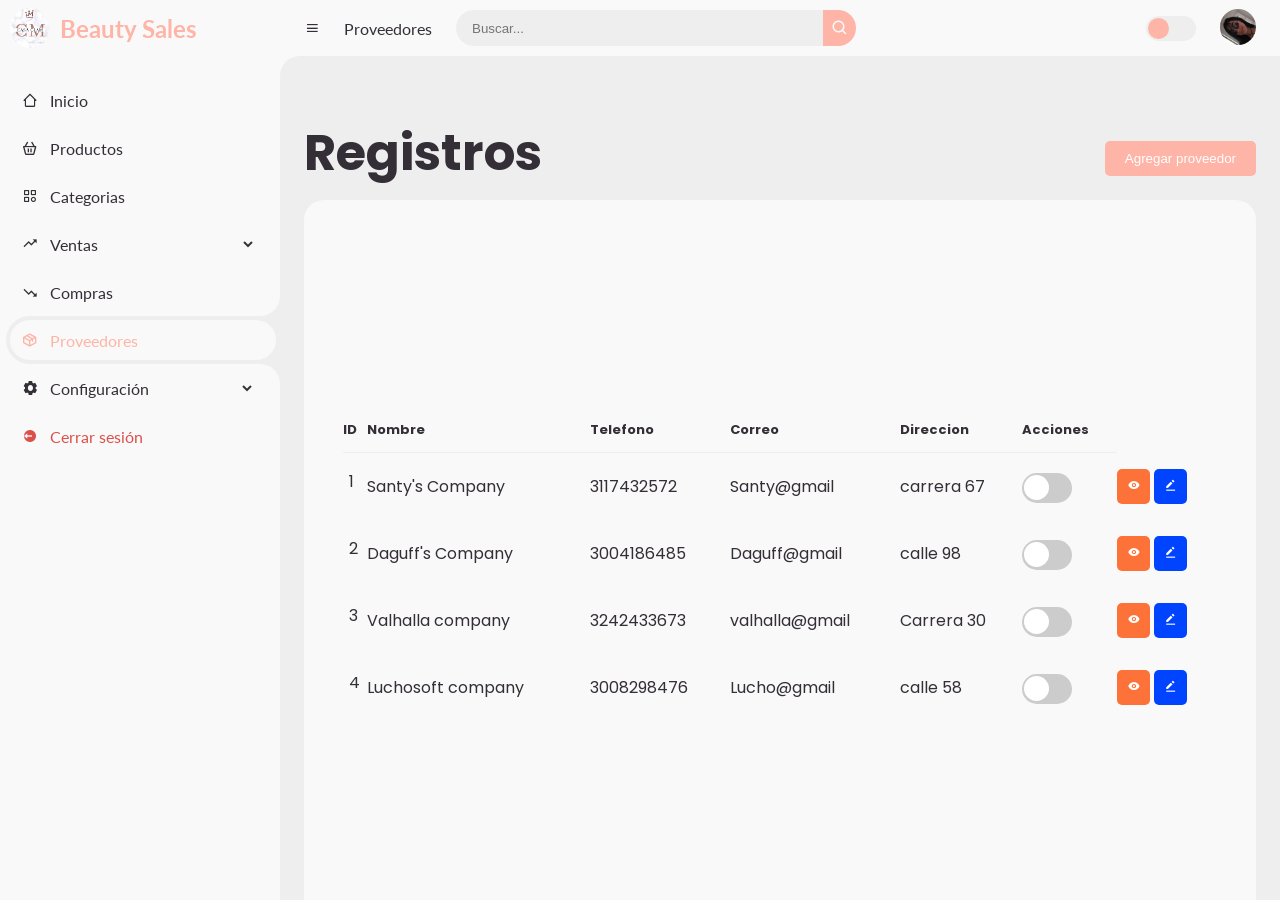
==== assets/pages/Proveedores.html @ 37e6d335 "hola" ====
<!DOCTYPE html>
<html lang="en">
  <head>
    <meta charset="UTF-8" />
    <meta name="viewport" content="width=device-width, initial-scale=1.0" />
    <link
      rel="shortcut icon"
      href="/assets/img/LogoBeautySales.png"
      type="image/x-icon"
    />
    <!-- Boxicons -->
    <link
      href="https://unpkg.com/boxicons@2.1.4/css/boxicons.min.css"
      rel="stylesheet"
    />
    <!-- My CSS -->
    <link rel="stylesheet" href="/assets/css/Proveedores.css" />

    <title>Proveedores</title>
  </head>
  <body>
    <!-- SIDEBAR -->
    <section id="sidebar">
		<a href="Inicio.html" class="brand">
		  <img src="/assets/img/LogoBeautySales.png" class="img-principal" />
		  <span class="text">Beauty Sales</span>
		</a>
		<ul class="side-menu top menu-horizontal">
		  <li>
			<a href="Inicio.html">
			  <i class="bx bx-home-alt-2"></i>
			  <span class="text">Inicio</span>
			</a>
		  </li>
		  <li>
			<a href="/assets/pages/Productos.html">
			  <i class="bx bx-basket"></i>
			  <span class="text">Productos</span>
			</a>
		  </li>
		  <li>
			<a href="Categorias.html">
			  <i class="bx bx-category"></i>
			  <span class="text">Categorias</span>
			</a>
		  </li>
		  <li class="menu-horizontal01">
			<a href="" id="miEnlace">
			  <i class='bx bx-trending-up'></i>
			  <span class="text text01">Ventas</span>
			  <i class='bx bxs-chevron-down' ></i>
			</a>
			<ul class="menu-vertical">
			  <li>
				<a href="Facturacion.html">
				  <i class='bx bx-detail'></i>
				  <span class="text">Facturación</span>
				</a>
			  </li>
			  <li>
				<a href="Ventas.html">
				  <i class='bx bx-bar-chart'></i>
				  <span class="text">Registro de ventas</span>
				</a>
			  </li>
			</ul>
		  </li>
		  <li >
			  <a href="Compras.html">
			  <i class='bx bx-trending-down'></i>
			  <span class="text">Compras</span>
			</a>
		  </li>
		  <li class="active">
			<a href="/assets/pages/Proveedores.html">
			  <i class="bx bx-package"></i>
			  <span class="text">Proveedores</span>
			</a>
		  </li>
		  <li class="menu-horizontal02">
			<a href="" id="miEnlace2">
			  <i class="bx bxs-cog"></i>
			  <span class="text text02">Configuración</span>
			  <i class='bx bxs-chevron-down'></i>
			</a>
			<ul class="menu-vertical">
			  <li>
				<a href="Perfil.html">
				  <i class="bx bx-user"></i>
				  <span class="text">Perfil</span>
				</a>
			  </li>
			  <li>
				<a href="Usuarios.html">
					<i class='bx bx-user-circle'></i>
					<span class="text">Usuarios</span>
				  </a>
				</li>
			</ul>
		  </li>
		</ul>
		<div class="side-menu">
		  <li>
			<a href="" class="logout">
			  <i class="bx bxs-log-out-circle"></i>
			  <span class="text">Cerrar sesión</span>
			</a>
		  </li>
		</div>
	  </section>
	  <!-- CONTENT -->
	  <section id="content">
		<!-- NAVBAR -->
		<nav>
		  <i class="bx bx-menu"></i>
		  <a href="Proveedores.html" class="nav-link">Proveedores</a>
		  <form action="#">
			<div class="form-input">
			  <input type="search" placeholder="Buscar..." />
			  <button type="submit" class="search-btn">
				<i class="bx bx-search"></i>
			  </button>
			</div>
		  </form>
		  <input type="checkbox" id="switch-mode" hidden />
		  <label for="switch-mode" class="switch-mode"></label>
		  <a href="Perfil.html" class="profile">
			<img src="/assets/img/pfp.jpg" />
		  </a>
		</nav>
  
		  <!-- NAVBAR -->

		<!-- MAIN -->
		<main>
			 <div class="head">
				<div class="table-data">
				  <h1>Registros</h1>
				</div>
				<div class="register-button-container">
				  <a href="RegistrarProveedores.html">
					<button class="register-button" id="registrarButton">Agregar proveedor</button>
				  </a>
				</div>
			  </div>
			 <div class="table-data">
				<div class="order">
					
					<div class="container">
						
						<table class="table">
						  <thead class="bg-light">
							
							<tr>
								<th>ID</th>
								<th>Nombre</th>
								<th>Telefono</th>
								<th>Correo</th>
								<th>Direccion</th>
								<th>Acciones</th>
							</tr>
							</thead>
							<tbody>
							<tr class="main-row">
							<td>1</td>
							<td>Santy's Company</td>
							<td>3117432572</td>
							<td>Santy@gmail</td>
							<td>carrera 67</td>
							<td>
								<div class="switch">
									<input type="checkbox" class="toggleSwitch" id="toggleSwitch1">
									<label class="toggleLabel" for="toggleSwitch1"></label>
								  </div>
								  <td>
									<button class="btn btn-link show-button" onclick="toggleSubfila('subfila1', this)" data-subfila="subfila1">
										<i class='bx bxs-show'></i>
									</button>
									
									<a href="/assets/pages/EditarProveedores.html"><button class="edit-button"><i class='bx bxs-edit-alt'></i></button></a>
											
								</td>
							<tr class="subfila" id="subfila1">
							  <td></td>
							  <td colspan="2">
								<table class="table">
								  <thead>
									
								<tr>
									<th>tipo de Producto</th>
									<th>Descripcion</th>
								</tr>
								</thead>
								<tbody>
								<tr>
									<td>crema</td>
									<td>Proveedor para cremas</td>
								</tr>
							
								  </tbody>
								</table>
							  </td>
							</tr>
							<tr class="main-row">
								<td>2</td>
								<td>Daguff's Company</td>
								<td>3004186485</td>
								<td>Daguff@gmail</td>
								<td>calle 98</td>
								<td>
								  <div class="switch">
									  <input type="checkbox" class="toggleSwitch" id="toggleSwitch2">
									  <label class="toggleLabel" for="toggleSwitch2"></label>
									</div>
							  </td>
							  <td>
								<button class="btn btn-link show-button" onclick="toggleSubfila('subfila2', this)" data-subfila="subfila2">
									<i class='bx bxs-show'></i>
								</button>
								
								<a href="/assets/pages/EditarProveedores.html"><button class="edit-button"><i class='bx bxs-edit-alt'></i></button></a>
										
							</td>	
							</tr>
							  <tr class="subfila" id="subfila2">
								<td></td>
								<td colspan="2">
								  <table class="table">
									<thead>
										<tr>
											<th>Tipo de producto</th>
											<th>Descripcion</th>
											
										</tr>
										</thead>
										<tbody>
										<tr>
											<td>Shampoo</td>
											<td>Proveedor para Shampoo</td>
										</tr>
										
									</tbody>
								  </table>
								</td>
							  </tr>
							  <tr class="main-row">
								<td>3</td>
								<td>Valhalla company</td>
								<td>3242433673</td>
								<td>valhalla@gmail</td>
								<td>Carrera 30</td>
								<td>
									<div class="switch">
										<input type="checkbox" class="toggleSwitch" id="toggleSwitch3">
										<label class="toggleLabel" for="toggleSwitch3"></label>
									  </div>
									  <td>
										<button class="btn btn-link show-button" onclick="toggleSubfila('subfila3', this)" data-subfila="subfila3">
											<i class='bx bxs-show'></i>
										</button>
										
										<a href="/assets/pages/EditarProveedores.html"><button class="edit-button"><i class='bx bxs-edit-alt'></i></button></a>
												
									</td>
								<tr class="subfila" id="subfila3">
								  <td></td>
								  <td colspan="2">
									<table class="table">
									  <thead>
										
									<tr>
										<th>Tipo de producto</th>
										<th>Descripcion</th>
										<th>Precio</th>
										<th>Cantidad</th>
										<th>Total</th>
									</tr>
									</thead>
									<tbody>
									<tr>
										<td>Gomina</td>
										<td>proveedor para gomina</td>
									</tr>
									  </tbody>
									</table>
								  </td>
								</tr>
								<tr class="main-row">
									<td>4</td>
									<td>Luchosoft company</td>
									<td>3008298476</td>
									<td>Lucho@gmail</td>
									<td>calle 58</td>
									<td>
									  <div class="switch">
										  <input type="checkbox" class="toggleSwitch" id="toggleSwitch4">
										  <label class="toggleLabel" for="toggleSwitch4"></label>
										</div>
								  </td>
								  <td>
									<button class="btn btn-link show-button" onclick="toggleSubfila('subfila4', this)" data-subfila="subfila4">
										<i class='bx bxs-show'></i>
									</button>
									
									<a href="EditarProveedores.html"><button class="edit-button"><i class='bx bxs-edit-alt'></i></button></a>
											
								</td>	
								</tr>
								  <tr class="subfila" id="subfila4">
									<td></td>
									<td colspan="4">
									  <table class="table">
										<thead>
											<tr>
												<th>Tipo de producto</th>
												<th>Descripcion</th>
											</tr>
											</thead>
											<tbody>
											<tr>
												<td>tinte</td>
												<td>Proveedor para tinte</td>
											</tr>
										</tbody>
									  </table>
									</td>
								  </tr>
					  
							<!-- Repetir el patrón para más ventas -->
					  
						  </tbody>
						</table>
					  </div>
					  
			
		</main>
	</section>
	
	

	<script src="/assets/js/proveedores.js"></script>
</body>
</html>
---- assets/css/Proveedores.css ----
@import url('https://fonts.googleapis.com/css2?family=Lato:wght@400;700&family=Poppins:wght@400;500;600;700&display=swap');

* {
	margin: 0;
	padding: 0;
	box-sizing: border-box;
}

a {
	text-decoration: none;
}

li {
	list-style: none;
}

:root {
	--poppins: 'Poppins', sans-serif;
	--lato: 'Lato', sans-serif;

	--light: #F9F9F9;
	--rosa-claro: #feb4a6;
	--light-blue: #CFE8FF;
	--grey: #eee;
	--dark-grey: #AAAAAA;
	--dark: #342E37;
	--red: #DB504A;
	--yellow: #FFCE26;
	--light-yellow: #FFF2C6;
	--orange: #FD7238;
	--light-orange: #FFE0D3;
}

html {
	overflow-x: hidden;
}

body.dark {
	--light: #2c2c2c;
	--grey: #525252;
	--dark: white;
}

body {
	background: var(--grey);
	overflow-x: hidden;
}



  


/* SIDEBAR */

.img-logo{
width: 40px;
height: 40px;
}

#sidebar {
	position: fixed;
	top: 0;
	left: 0;
	width: 280px;
	height: 100%;
	background: var(--light);
	z-index: 2000;
	font-family: var(--lato);
	transition: .3s ease;
	overflow-x: hidden;
	scrollbar-width: none;
}
#sidebar::--webkit-scrollbar {
	display: none;
	
}
#sidebar.hide {
	width: 60px;
}
#sidebar .brand {
	font-size: 24px;
	font-weight: 700;
	height: 56px;
	display: flex;
	align-items: center;
	color: var(--rosa-claro);
	position: sticky;
	top: 0;
	left: 0;
	background: var(--light);
	z-index: 500;
	padding-bottom: 20px;
	box-sizing: content-box;
}
#sidebar .brand .bx {
	min-width: 60px;
	display: flex;
	justify-content: center;
}
#sidebar .side-menu {
	width: 100%;
}
#sidebar .side-menu li {
	height: 48px;
	background: transparent;
	margin-left: 6px;
	border-radius: 48px 0 0 48px;
	padding: 4px;
}
#sidebar .side-menu li.active {
	background: var(--grey);
	position: relative;
}
#sidebar .side-menu li.active::before {
	content: '';
	position: absolute;
	width: 40px;
	height: 40px;
	border-radius: 50%;
	top: -40px;
	right: 0;
	box-shadow: 20px 20px 0 var(--grey);
	z-index: -1;
}
#sidebar .side-menu li.active::after {
	content: '';
	position: absolute;
	width: 40px;
	height: 40px;
	border-radius: 50%;
	bottom: -40px;
	right: 0;
	box-shadow: 20px -20px 0 var(--grey);
	z-index: -1;
}
#sidebar .side-menu li a {
	width: 100%;
	height: 100%;
	background: var(--light);
	display: flex;
	align-items: center;
	border-radius: 48px;
	font-size: 16px;
	color: var(--dark);
	white-space: nowrap;
	overflow-x: hidden;
}


#sidebar .side-menu.top li.active a {
	color: var(--rosa-claro);
}
#sidebar.hide .side-menu li a {
	width: calc(48px - (4px * 2));
	transition: width .3s ease;
}
#sidebar .side-menu li a.logout {
	color: var(--red);
}
#sidebar .side-menu.top li a:hover {
	color: var(--rosa-claro);
}
#sidebar .side-menu li a .bx {
	min-width: calc(60px  - ((4px + 6px) * 2));
	display: flex;
	justify-content: center;
}
/* SIDEBAR */

.text01{
	margin-right: 130px;
}

.text02{
	margin-right: 78px;
}



/* CONTENT */
#content {
	position: relative;
	width: calc(100% - 280px);
	left: 280px;
	transition: .3s ease;
}
#sidebar.hide ~ #content {
	width: calc(100% - 60px);
	left: 60px;
}




/* NAVBAR */
#content nav {
	height: 56px;
	background: var(--light);
	padding: 0 24px;
	display: flex;
	align-items: center;
	grid-gap: 24px;
	font-family: var(--lato);
	position: sticky;
	top: 0;
	left: 0;
	z-index: 1000;
}
#content nav::before {
	content: '';
	position: absolute;
	width: 40px;
	height: 40px;
	bottom: -40px;
	left: 0;
	border-radius: 50%;
	box-shadow: -20px -20px 0 var(--light);
}
#content nav a {
	color: var(--dark);
}
#content nav .bx.bx-menu {
	cursor: pointer;
	color: var(--dark);
}
#content nav .nav-link {
	font-size: 16px;
	transition: .3s ease;
}
#content nav .nav-link:hover {
	color: var(--rosa-claro);
}
#content nav form {
	max-width: 400px;
	width: 100%;
	margin-right: auto;
}
#content nav form .form-input {
	display: flex;
	align-items: center;
	height: 36px;
}
#content nav form .form-input input {
	flex-grow: 1;
	padding: 0 16px;
	height: 100%;
	border: none;
	background: var(--grey);
	border-radius: 36px 0 0 36px;
	outline: none;
	width: 100%;
	color: var(--dark);
}
#content nav form .form-input button {
	width: 36px;
	height: 100%;
	display: flex;
	justify-content: center;
	align-items: center;
	background: var(--rosa-claro);
	color: var(--light);
	font-size: 18px;
	border: none;
	outline: none;
	border-radius: 0 36px 36px 0;
}
#content nav .notification {
	font-size: 20px;
	position: relative;
}
#content nav .notification .num {
	position: absolute;
	top: -6px;
	right: -6px;
	width: 20px;
	height: 20px;
	border-radius: 50%;
	border: 2px solid var(--light);
	background: var(--red);
	color: var(--light);
	font-weight: 700;
	font-size: 12px;
	display: flex;
	justify-content: center;
	align-items: center;
}
#content nav .profile img {
	width: 36px;
	height: 36px;
	object-fit: cover;
	border-radius: 50%;
}
#content nav .switch-mode {
	display: block;
	min-width: 50px;
	height: 25px;
	border-radius: 25px;
	background: var(--grey);
	cursor: pointer;
	position: relative;
}
#content nav .switch-mode::before {
	content: '';
	position: absolute;
	top: 2px;
	left: 2px;
	bottom: 2px;
	width: calc(25px - 4px);
	background: var(--rosa-claro);
	border-radius: 50%;
	transition: all .3s ease;
}
#content nav #switch-mode:checked + .switch-mode::before {
	left: calc(100% - (25px - 4px) - 2px);
}

/* NAVBAR */

.menu-horizontal{
    list-style: none;
    display: flex;
    flex-direction: column;
    justify-content: space-around;
}

.menu-horizontal > li > a{
    display: block;
    color: white;
    text-decoration: none;

}

.menu-vertical{
    position: absolute;
    display: none;
    list-style: none;
}



/* .menu-horizontal li:hover .menu-vertical{
    display: block;
    position: relative;
}

.menu-vertical li:hover{
    display: block;
    position: relative;
    
} */

.menu-vertical li a{
    display: block;
    
}

/* .menu-horizontal01:hover{
    margin-bottom: 100px;
}

.menu-horizontal02:hover{
    margin-bottom: 40px;
}  */

/* #miEnlace:active {
	margin-bottom: 100px;
}

#miEnlace:active, #miEnlace.activo {
	margin-bottom: 100px;
  } */
  
.menu-horizontal01.activo {
	/* Estilos para el elemento li */
	margin-bottom: 90px;
}

.menu-horizontal02.activo {
	margin-bottom: 90px;
  }

  
.menu-vertical.show {
    display: block;
}


/* NAVBAR */





/* MAIN */
#content main {
	width: 100%;
	padding: 36px 24px;
	font-family: var(--poppins);
	max-height: calc(100vh - 56px);
	overflow-y: auto; 
}
#content main .head-title {
	display: flex;
	align-items: center;
	justify-content: space-between;
	grid-gap: 16px;
	flex-wrap: wrap;
}
#content main .head-title .left h1 {
	font-size: 36px;
	font-weight: 600;
	margin-bottom: 10px;
	color: var(--dark);
}
#content main .head-title .left .breadcrumb {
	display: flex;
	align-items: center;
	grid-gap: 16px;
}
#content main .head-title .left .breadcrumb li {
	color: var(--dark);
}
#content main .head-title .left .breadcrumb li a {
	color: var(--dark-grey);
	pointer-events: none;
}
#content main .head-title .left .breadcrumb li a.active {
	color: var(--rosa-claro);
	pointer-events: unset;
}
#content main .head-title .btn-download {
	height: 36px;
	padding: 0 16px;
	border-radius: 36px;
	background: var(--rosa-claro);
	color: var(--light);
	display: flex;
	justify-content: center;
	align-items: center;
	grid-gap: 10px;
	font-weight: 500;
}

#content main .box-info {
	display: grid;
	grid-template-columns: repeat(auto-fit, minmax(240px, 1fr));
	grid-gap: 24px;
}
#content main .box-info li {
	padding: 24px;
	background: var(--light);
	border-radius: 20px;
	display: flex;
	align-items: center;
	grid-gap: 24px;
	margin-top: 5px;
}

.container{
	background-color: var(--light);
	display: flex;
	justify-content: space-around;
	align-items: center;
	width: auto;
	padding: 15px;
	border-radius: 20px;
	height: 77vh;
}

.img-principal{
	max-width: 40px;
	width: auto;
	height: auto;
	border-radius: 20px;
	margin: 0 10px 0 10px;
}

#content main .box-info li .bx {
	width: 80px;
	height: 80px;
	border-radius: 10px;
	font-size: 36px;
	display: flex;
	justify-content: center;
	align-items: center;
}
#content main .box-info li:nth-child(1) .bx {
	background: var(--light-blue);
	color: var(--rosa-claro);
}
#content main .box-info li:nth-child(2) .bx {
	background: var(--light-yellow);
	color: var(--yellow);
}
#content main .box-info li:nth-child(3) .bx {
	background: var(--light-orange);
	color: var(--orange);
}
#content main .box-info li .text h3 {
	font-size: 24px;
	font-weight: 600;
	color: var(--dark);
}
#content main .box-info li .text p {
	color: var(--dark);	
}





#content main .table-data {
	display: flex;
	flex-wrap: wrap;
	grid-gap: 24px;
	margin-top: 24px;
	width: 100%;
	color: var(--dark);
}
#content main .table-data > div {
	border-radius: 20px;
	background: var(--light);
	padding: 24px;
	overflow-x: auto;
}
#content main .table-data .head {
	display: flex;
	align-items: center;
	grid-gap: 16px;
	margin-bottom: 24px;
}
#content main .table-data .head h3 {
	margin-right: auto;
	font-size: 24px;
	font-weight: 600;
}
#content main .table-data .head .bx {
	cursor: pointer;
}

#content main .table-data .order {
	flex-grow: 1;
	flex-basis: 500px;
}
#content main .table-data .order table {
	width: 100%;
	border-collapse: collapse;
}
#content main .table-data .order table th {
	padding-bottom: 12px;
	font-size: 13px;
	text-align: left;
	border-bottom: 1px solid var(--grey);
}
#content main .table-data .order table td {
	padding: 16px 0;
}
#content main .table-data .order table tr td:first-child {
	display: flex;
	align-items: center;
	grid-gap: 12px;
	padding-left: 6px;
}
#content main .table-data .order table td img {
	width: 36px;
	height: 36px;
	border-radius: 50%;
	object-fit: cover;
}
#content main .table-data .order table tbody tr:hover {
	background: var(--grey);
}
#content main .table-data .order table tr td .status {
	font-size: 10px;
	padding: 6px 16px;
	color: var(--light);
	border-radius: 20px;
	font-weight: 700;
}
#content main .table-data .order table tr td .status.completed {
	background: var(--rosa-claro);
}
#content main .table-data .order table tr td .status.process {
	background: var(--yellow);
}
#content main .table-data .order table tr td .status.pending {
	background: var(--orange);
}


#content main .table-data .todo {
	flex-grow: 1;
	flex-basis: 300px;
}
#content main .table-data .todo .todo-list {
	width: 100%;
}
#content main .table-data .todo .todo-list li {
	width: 100%;
	margin-bottom: 16px;
	background: var(--grey);
	border-radius: 10px;
	padding: 14px 20px;
	display: flex;
	justify-content: space-between;
	align-items: center;
}
#content main .table-data .todo .todo-list li .bx {
	cursor: pointer;
}
#content main .table-data .todo .todo-list li.completed {
	border-left: 10px solid var(--rosa-claro);
}
#content main .table-data .todo .todo-list li.not-completed {
	border-left: 10px solid var(--orange);
}
#content main .table-data .todo .todo-list li:last-child {
	margin-bottom: 0;
}
/* MAIN */
/* CONTENT */









@media screen and (max-width: 768px) {
	#sidebar {
		width: 200px;
	}

	#content {
		width: calc(100% - 60px);
		left: 200px;
	}

	#content nav .nav-link {
		display: none;
	}
}






@media screen and (max-width: 576px) {
	#content nav form .form-input input {
		display: none;
	}

	#content nav form .form-input button {
		width: auto;
		height: auto;
		background: transparent;
		border-radius: none;
		color: var(--dark);
	}

	#content nav form.show .form-input input {
		display: block;
		width: 100%;
	}
	#content nav form.show .form-input button {
		width: 36px;
		height: 100%;
		border-radius: 0 36px 36px 0;
		color: none;
		background: var(--red);
	}

	#content nav form.show ~ .notification,
	#content nav form.show ~ .profile {
		display: none;
	}

	#content main .box-info {
		grid-template-columns: 1fr;
	}

	#content main .table-data .head {
		min-width: 420px;
	}
	#content main .table-data .order table {
		min-width: 420px;
	}
	#content main .table-data .todo .todo-list {
		min-width: 420px;
	}
}




/* DAGUFF EN KICK */
/* DAGUFF EN KICK */
/* DAGUFF EN KICK */
/* DAGUFF EN KICK */
/* DAGUFF EN KICK */
/* DAGUFF EN KICK */


/*SUBFILAS */
.subfila {
    display: none;
}


/* EDITAR Y ELIMINAR BOTON */
.edit-button,
.delete-button,
.show-button,
#remove-button{
    padding: 10px 10px;
    border: none;
    cursor: pointer;
    transition: background-color 0.3s, color 0.3s, border-radius 0.3s;
    border-radius: 5px;
}

#remove-button{
	background-color: #DB504A;
	color: #fff;
}

.show-button {
    background-color:  var(--orange);
    color: #fff;
}

.edit-button {
    background-color: #0044ff;
    color: white;
}

.delete-button {
    background-color:  var(--red);
    color: white;
}

.edit-button:hover,
.delete-button:hover,
.register-button:hover,
.show-button:hover{
    background-color: transparent;
    color: #000;
    border-radius: 50%; 
}



/*REGISTRAR COMPRA BOTON */

.register-button-container {
    display: flex;
    justify-content: flex-end;
    margin-top: -50px;
}

.register-button {
    background-color: #feb4a6;
    color: #fff;
    border: none;
    padding: 10px 20px;
    cursor: pointer;

	transition: background-color 0.3s, color 0.3s, border-radius 0.3s;
    border-radius: 5px;
}

.product-details-row {
    display: none;
}


/*SHOW DETAILS*/
.product-details-row {
	display: none;
}
.show-details {
	display: block !important;
}


  .switch {
	margin-block-end: -10px;
	position: relative;
	display: inline-block;
	width: 50px;
	height: 30px;
  }
  
  .switch input {
	display: none;
  }
  
  .switch label {

	position: absolute;
	top: 0;
	left: 0;
	width: 100%;
	height: 100%;
	background-color: #ccc;
	border-radius: 17px;
	cursor: pointer;
	transition: background-color 0.3s ease;
  }
  
  .switch input:checked + label {
	background-color: #66bb6a;
  }
  
  .switch label::before {
	content: "";
	position: absolute;
	top: 2px;
	left: 2px;
	width: 25px;
	height: 25px;
	background-color: #fff;
	border-radius: 50%;
	transition: transform 0.3s ease;
  }
  
  .switch input:checked + label::before {
	transform: translateX(20px);
  }



.ventas-row{
	background-color: var(--grey);
}

.table-data h1{
	font-size: 50px;
}
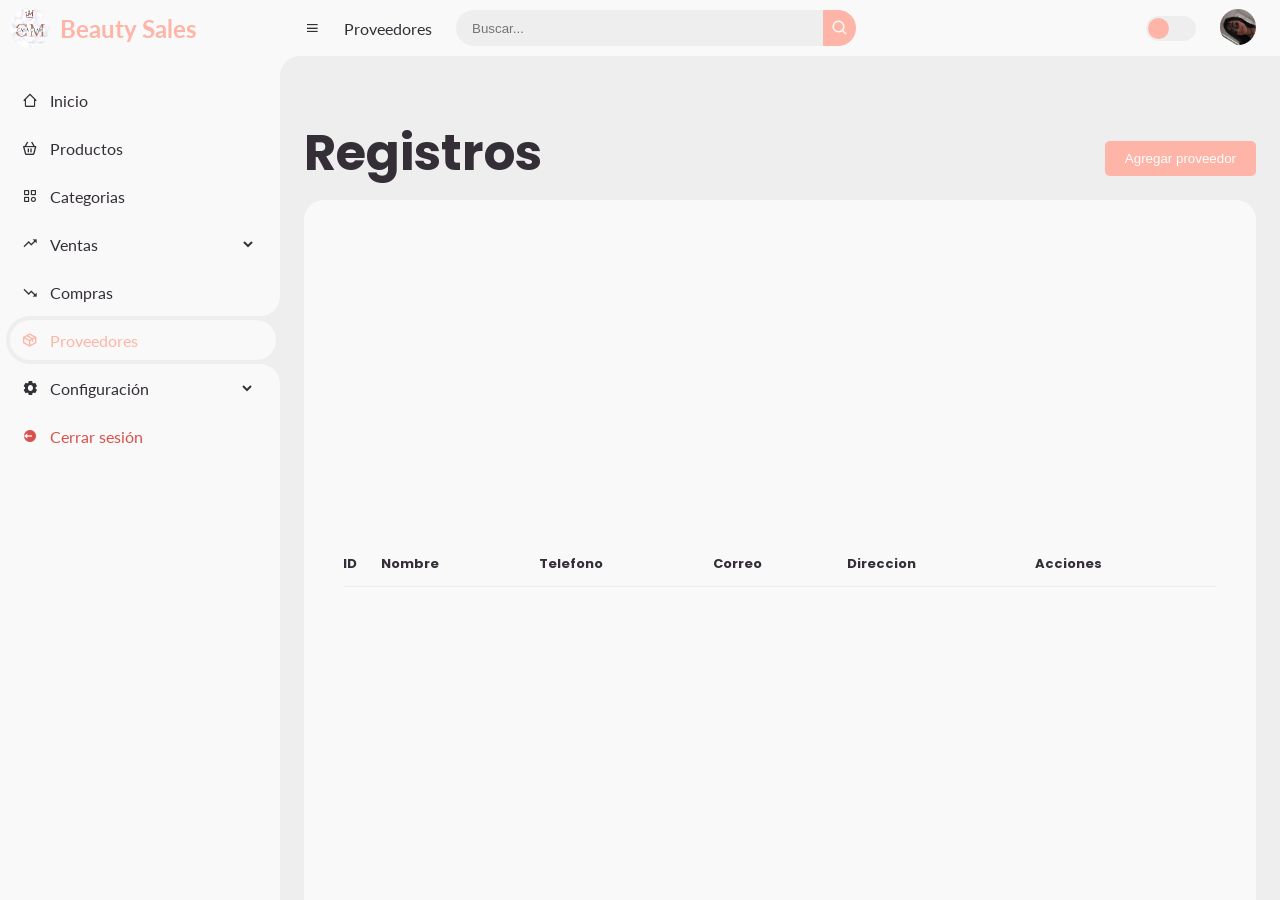
==== commit b2935993: "hola" ====
--- a/assets/pages/Proveedores.html
+++ b/assets/pages/Proveedores.html
@@ -18,7 +18,7 @@
 
     <title>Proveedores</title>
   </head>
-  <body>
+  <body onload="listarProveedores()">
     <!-- SIDEBAR -->
     <section id="sidebar">
 		<a href="Inicio.html" class="brand">
@@ -159,185 +159,13 @@
 								<th>Direccion</th>
 								<th>Acciones</th>
 							</tr>
-							</thead>
-							<tbody>
-							<tr class="main-row">
-							<td>1</td>
-							<td>Santy's Company</td>
-							<td>3117432572</td>
-							<td>Santy@gmail</td>
-							<td>carrera 67</td>
-							<td>
-								<div class="switch">
-									<input type="checkbox" class="toggleSwitch" id="toggleSwitch1">
-									<label class="toggleLabel" for="toggleSwitch1"></label>
-								  </div>
-								  <td>
-									<button class="btn btn-link show-button" onclick="toggleSubfila('subfila1', this)" data-subfila="subfila1">
-										<i class='bx bxs-show'></i>
-									</button>
-									
-									<a href="/assets/pages/EditarProveedores.html"><button class="edit-button"><i class='bx bxs-edit-alt'></i></button></a>
-											
-								</td>
-							<tr class="subfila" id="subfila1">
-							  <td></td>
-							  <td colspan="2">
-								<table class="table">
-								  <thead>
-									
-								<tr>
-									<th>tipo de Producto</th>
-									<th>Descripcion</th>
-								</tr>
-								</thead>
-								<tbody>
-								<tr>
-									<td>crema</td>
-									<td>Proveedor para cremas</td>
-								</tr>
-							
-								  </tbody>
-								</table>
-							  </td>
-							</tr>
-							<tr class="main-row">
-								<td>2</td>
-								<td>Daguff's Company</td>
-								<td>3004186485</td>
-								<td>Daguff@gmail</td>
-								<td>calle 98</td>
-								<td>
-								  <div class="switch">
-									  <input type="checkbox" class="toggleSwitch" id="toggleSwitch2">
-									  <label class="toggleLabel" for="toggleSwitch2"></label>
-									</div>
-							  </td>
-							  <td>
-								<button class="btn btn-link show-button" onclick="toggleSubfila('subfila2', this)" data-subfila="subfila2">
-									<i class='bx bxs-show'></i>
-								</button>
-								
-								<a href="/assets/pages/EditarProveedores.html"><button class="edit-button"><i class='bx bxs-edit-alt'></i></button></a>
-										
-							</td>	
-							</tr>
-							  <tr class="subfila" id="subfila2">
-								<td></td>
-								<td colspan="2">
-								  <table class="table">
-									<thead>
-										<tr>
-											<th>Tipo de producto</th>
-											<th>Descripcion</th>
-											
-										</tr>
-										</thead>
-										<tbody>
-										<tr>
-											<td>Shampoo</td>
-											<td>Proveedor para Shampoo</td>
-										</tr>
-										
-									</tbody>
-								  </table>
-								</td>
-							  </tr>
-							  <tr class="main-row">
-								<td>3</td>
-								<td>Valhalla company</td>
-								<td>3242433673</td>
-								<td>valhalla@gmail</td>
-								<td>Carrera 30</td>
-								<td>
-									<div class="switch">
-										<input type="checkbox" class="toggleSwitch" id="toggleSwitch3">
-										<label class="toggleLabel" for="toggleSwitch3"></label>
-									  </div>
-									  <td>
-										<button class="btn btn-link show-button" onclick="toggleSubfila('subfila3', this)" data-subfila="subfila3">
-											<i class='bx bxs-show'></i>
-										</button>
-										
-										<a href="/assets/pages/EditarProveedores.html"><button class="edit-button"><i class='bx bxs-edit-alt'></i></button></a>
-												
-									</td>
-								<tr class="subfila" id="subfila3">
-								  <td></td>
-								  <td colspan="2">
-									<table class="table">
-									  <thead>
-										
-									<tr>
-										<th>Tipo de producto</th>
-										<th>Descripcion</th>
-										<th>Precio</th>
-										<th>Cantidad</th>
-										<th>Total</th>
-									</tr>
-									</thead>
-									<tbody>
-									<tr>
-										<td>Gomina</td>
-										<td>proveedor para gomina</td>
-									</tr>
-									  </tbody>
-									</table>
-								  </td>
-								</tr>
-								<tr class="main-row">
-									<td>4</td>
-									<td>Luchosoft company</td>
-									<td>3008298476</td>
-									<td>Lucho@gmail</td>
-									<td>calle 58</td>
-									<td>
-									  <div class="switch">
-										  <input type="checkbox" class="toggleSwitch" id="toggleSwitch4">
-										  <label class="toggleLabel" for="toggleSwitch4"></label>
-										</div>
-								  </td>
-								  <td>
-									<button class="btn btn-link show-button" onclick="toggleSubfila('subfila4', this)" data-subfila="subfila4">
-										<i class='bx bxs-show'></i>
-									</button>
-									
-									<a href="EditarProveedores.html"><button class="edit-button"><i class='bx bxs-edit-alt'></i></button></a>
-											
-								</td>	
-								</tr>
-								  <tr class="subfila" id="subfila4">
-									<td></td>
-									<td colspan="4">
-									  <table class="table">
-										<thead>
-											<tr>
-												<th>Tipo de producto</th>
-												<th>Descripcion</th>
-											</tr>
-											</thead>
-											<tbody>
-											<tr>
-												<td>tinte</td>
-												<td>Proveedor para tinte</td>
-											</tr>
-										</tbody>
-									  </table>
-									</td>
-								  </tr>
-					  
-							<!-- Repetir el patrón para más ventas -->
-					  
-						  </tbody>
-						</table>
-					  </div>
-					  
-			
-		</main>
-	</section>
-	
-	
-
+						</thead>
+						<tbody id="table-data">
+						</tbody>
+					  </table>
+					</div> 
+						
 	<script src="/assets/js/proveedores.js"></script>
+<script src="/assets/js/funciones.js"></script>
 </body>
 </html>
